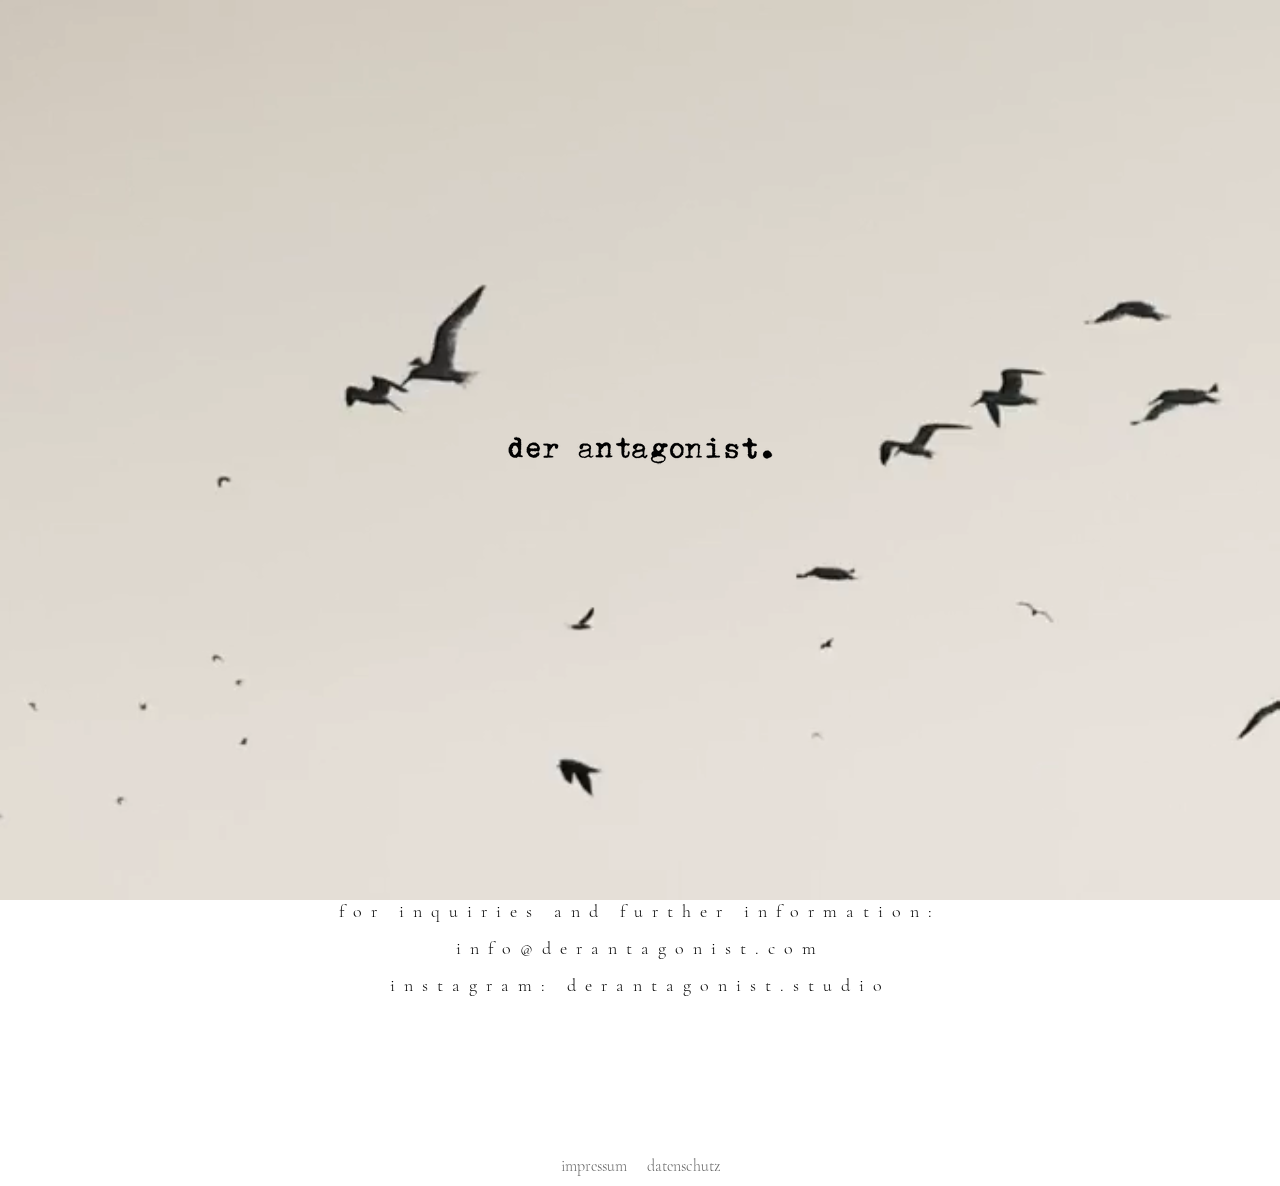
==== index.html @ 66ead228 "Initial upload" ====
<!DOCTYPE html>
<html lang="de">
<head>
  <title>der antagonist</title>
  <meta charset="utf-8" />
  <meta name="viewport" content="width=device-width, initial-scale=1" />
  <meta http-equiv="X-UA-Compatible" content="IE=edge">

  <link rel="icon" sizes="192x192" href="" type="image/png"/>
  <link rel="shortcut icon" href="" type="image/png"/>
  <link rel="apple-touch-icon" href="" type="image/png"/>
  <link rel="stylesheet" href="./static/style.css" />
</head>  

<body>
  <video autoplay muted loop>
    <source src="./static/file480.mp4" type="video/mp4">
  </video>

  <main>
    <img src="./static/logo.webp" />
  </main>

  <footer>
    <span>for inquiries and further information:</span>
    <span><a href="mailto: info@derantagonist.com">info@derantagonist.com</a></span>
    <span><a href="https://www.instagram.com/derantagonist.studio/">instagram: derantagonist.studio</a></span>

    <nav><a href="/impressum">impressum</a><a href="/privacy">datenschutz</a><nav>
  </footer>
</body>
</html>
---- static/style.css ----
@font-face {
  font-family: "cormorantgaramond-light";
  src: url("./cormorantgaramond-light.woff2") format("woff2"),
  url("./cormorantgaramond-light.woff") format("woff");
  font-display: block;
}

@font-face {
  font-family: 'cormorantgaramond';
  src:  url("./cormorantgaramond.woff2") format('woff2'),
}

video {
  position: fixed;
  right: 0; 
  bottom: 0;
  min-width: 100%; 
  min-height: 100%;
  width: auto; 
  height: auto; 
  z-index: -100;
  background-size: cover;
  /*
  height: 100%;
  min-width: max-content;
  max-width: max-content;
  */
  
}

html, body {
  width: 100%;
  height: 100%;
  margin: 0px;
  padding: 0px;
  overflow-x: hidden;
}

body {
  font-family: cormorantgaramond-light, cormorantgaramond, cormorant garamond, serif;
  overflow-y: hidden;
  color 
}

a {
  color: #000;
  text-decoration: none;
}
a:hover {
  color: #888;
}

main {
  width: 100%;
  height:100%;
  display: flex;
  align-items: center;
  justify-content: center;
  overflow: hidden;
}

footer {
  position: absolute;
  top: 100%;
  width: 100%;
  height: 10px;
  text-align: center;
}
footer > span {
  margin-bottom: 15px;
  font-size: 18px;
  display: block;
  text-align: center;
  letter-spacing: 0.5em;
}
footer nav {
  margin-top: 150px;
}
footer nav a {
  color: #666;
  display: inline-block;
  margin: 10px;
}
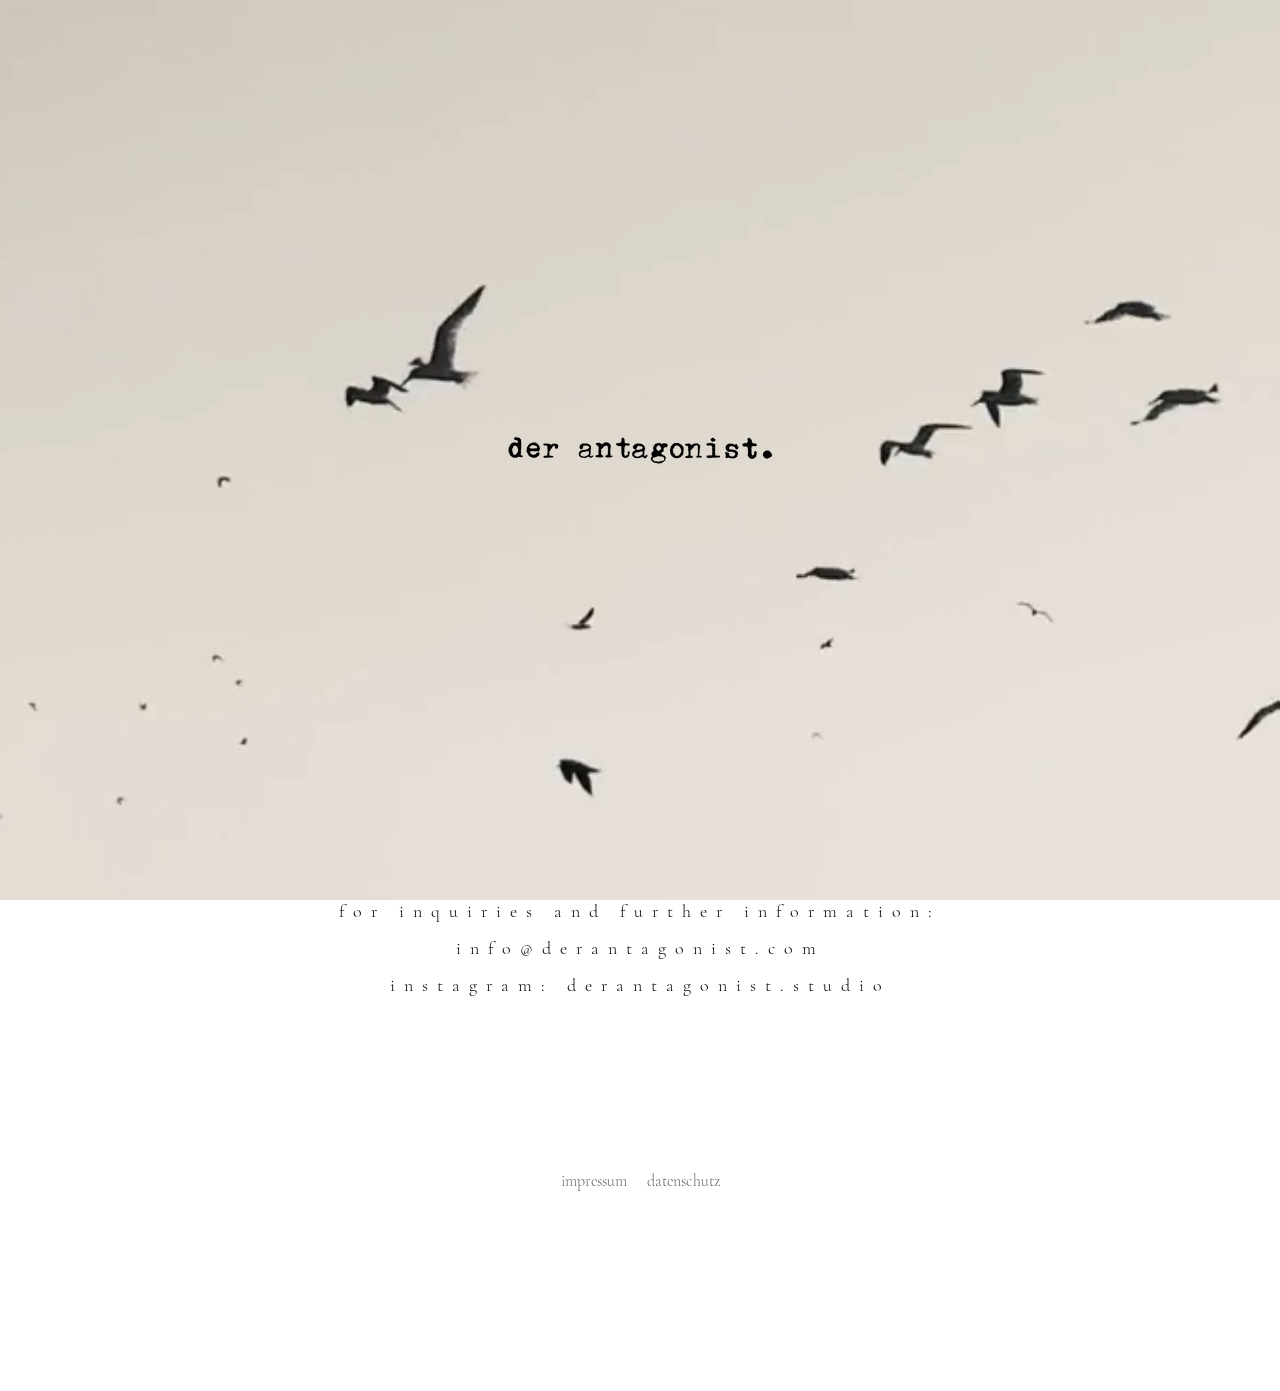
==== commit 324e4dd8: "impressum and privacy added" ====
--- a/index.html
+++ b/index.html
@@ -17,15 +17,14 @@
     <source src="./static/file480.mp4" type="video/mp4">
   </video>
 
-  <main>
-    <img src="./static/logo.webp" />
+  <main class="homepage">
+    <h1>der antagonist.</h1>
   </main>
 
   <footer>
     <span>for inquiries and further information:</span>
     <span><a href="mailto: info@derantagonist.com">info@derantagonist.com</a></span>
     <span><a href="https://www.instagram.com/derantagonist.studio/">instagram: derantagonist.studio</a></span>
-
     <nav><a href="/impressum">impressum</a><a href="/privacy">datenschutz</a><nav>
   </footer>
 </body>
--- a/static/style.css
+++ b/static/style.css
@@ -8,6 +8,29 @@
 @font-face {
   font-family: 'cormorantgaramond';
   src:  url("./cormorantgaramond.woff2") format('woff2'),
+}
+html {
+  height: 100%;
+}
+
+html, body {
+  width: 100%;
+  margin: 0px;
+  padding: 0px;
+  overflow-x: hidden;
+}
+
+body {
+  overflow-y: hidden;
+  font-family: cormorantgaramond-light, cormorantgaramond, cormorant garamond, serif;
+}
+
+a {
+  color: #000;
+  text-decoration: none;
+}
+a:hover {
+  color: #888;
 }
 
 video {
@@ -20,50 +43,37 @@
   height: auto; 
   z-index: -100;
   background-size: cover;
-  /*
-  height: 100%;
-  min-width: max-content;
-  max-width: max-content;
-  */
-  
 }
 
-html, body {
+main.homepage {
   width: 100%;
-  height: 100%;
-  margin: 0px;
-  padding: 0px;
-  overflow-x: hidden;
-}
-
-body {
-  font-family: cormorantgaramond-light, cormorantgaramond, cormorant garamond, serif;
-  overflow-y: hidden;
-  color 
-}
-
-a {
-  color: #000;
-  text-decoration: none;
-}
-a:hover {
-  color: #888;
-}
-
-main {
-  width: 100%;
-  height:100%;
+  height: 100vh;
   display: flex;
   align-items: center;
   justify-content: center;
   overflow: hidden;
 }
 
+main.homepage h1 {
+  font-size: 0px;
+  background: url('logo.webp');
+  width: 289px;
+  height: 47px;
+}
+
+main.impressum, main.privacy {
+  margin: 200px auto 0px auto;
+  width: 700px;
+}
+
+main a {    /* only home link */
+  font-size: 90%;
+  color: #555;
+}
+
 footer {
-  position: absolute;
-  top: 100%;
   width: 100%;
-  height: 10px;
+  height: fit-content;
   text-align: center;
 }
 footer > span {
@@ -74,7 +84,8 @@
   letter-spacing: 0.5em;
 }
 footer nav {
-  margin-top: 150px;
+  padding-top: 150px;
+  height: 40px;
 }
 footer nav a {
   color: #666;
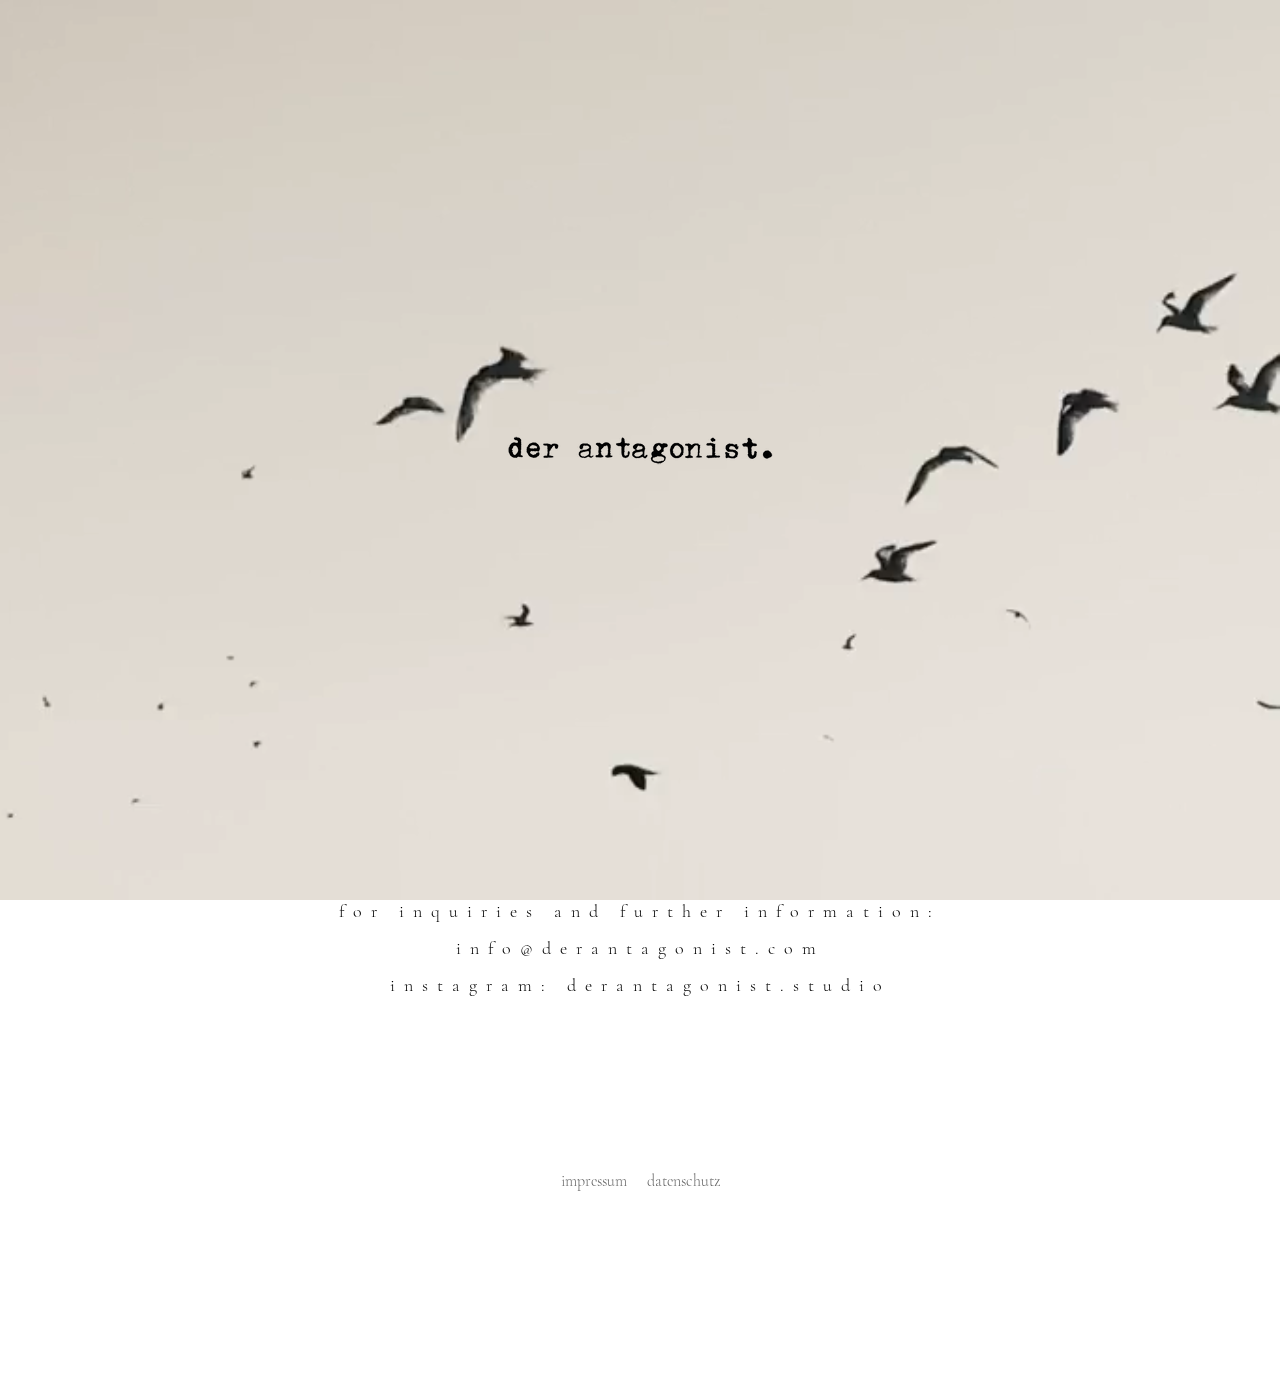
==== commit dadba43d: "favicon added" ====
--- a/index.html
+++ b/index.html
@@ -6,9 +6,9 @@
   <meta name="viewport" content="width=device-width, initial-scale=1" />
   <meta http-equiv="X-UA-Compatible" content="IE=edge">
 
-  <link rel="icon" sizes="192x192" href="" type="image/png"/>
-  <link rel="shortcut icon" href="" type="image/png"/>
-  <link rel="apple-touch-icon" href="" type="image/png"/>
+  <link rel="icon" sizes="192x192" href="./static/favicon.png" type="image/png"/>
+  <link rel="shortcut icon" href="./static/favicon.png" type="image/png"/>
+  <link rel="apple-touch-icon" href="./static/favicon.png" type="image/png"/>
   <link rel="stylesheet" href="./static/style.css" />
 </head>  
 
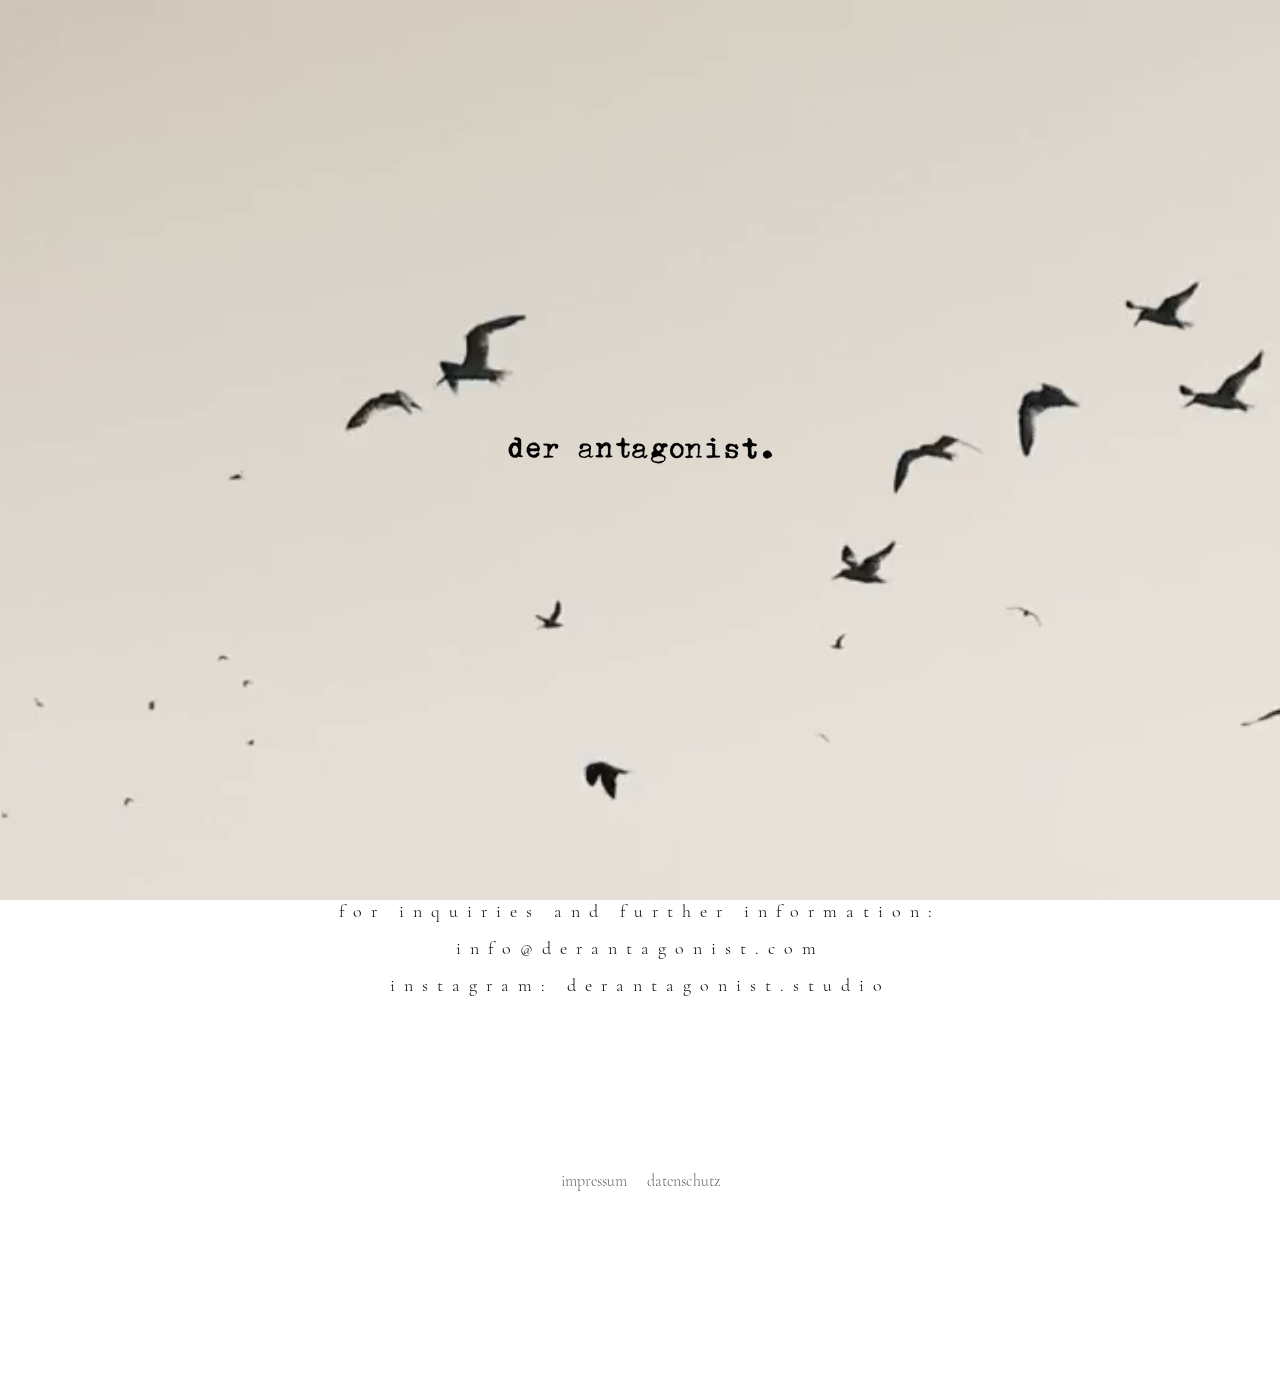
==== commit 5ea28621: "video iphone fix" ====
--- a/index.html
+++ b/index.html
@@ -13,7 +13,7 @@
 </head>  
 
 <body>
-  <video autoplay muted loop>
+  <video autoplay muted loop playsinline>
     <source src="./static/file480.mp4" type="video/mp4">
   </video>
 
--- a/static/style.css
+++ b/static/style.css
@@ -56,14 +56,17 @@
 
 main.homepage h1 {
   font-size: 0px;
-  background: url('logo.webp');
+  background: url(logo.webp) center center;
+  background-size: contain;
+  height: 47px;
   width: 289px;
-  height: 47px;
+  max-width: 60%;
 }
 
 main.impressum, main.privacy {
   margin: 200px auto 0px auto;
-  width: 700px;
+  max-width: 700px;
+  width: 80%;
 }
 
 main a {    /* only home link */
